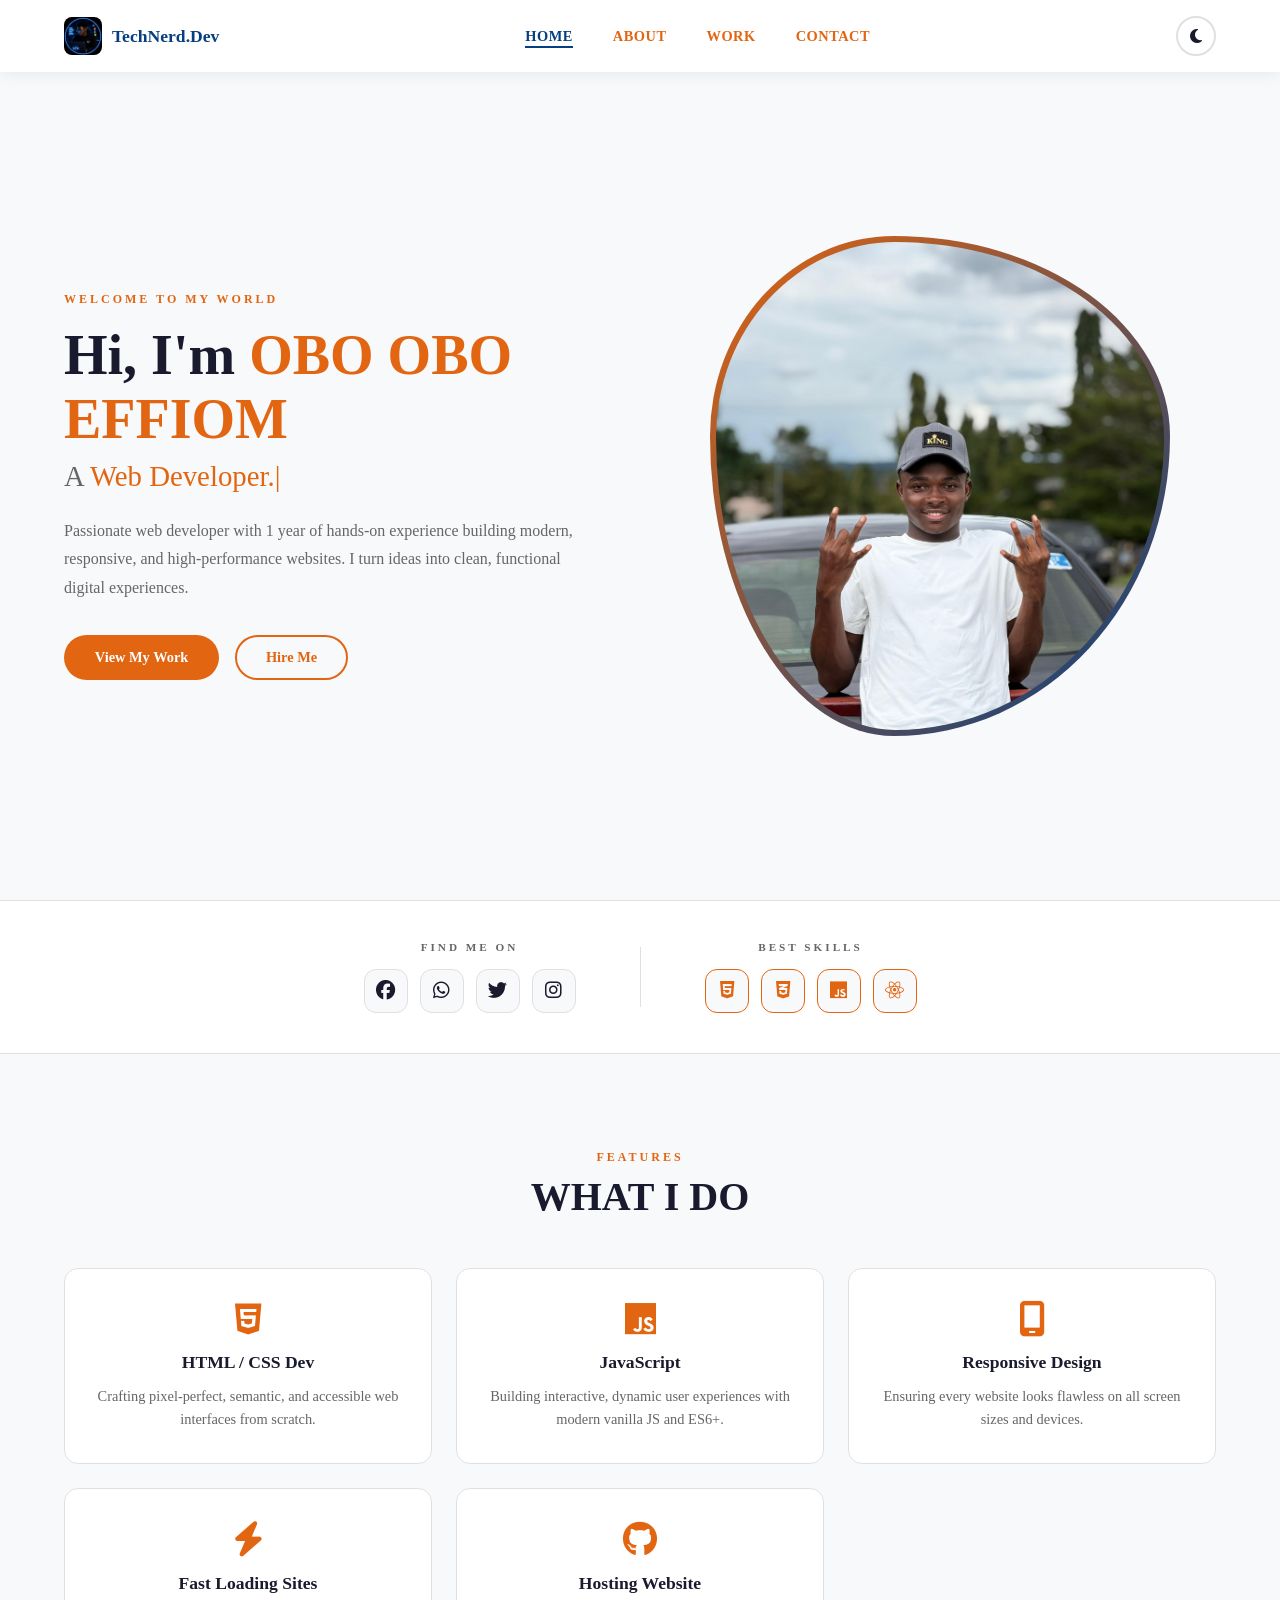
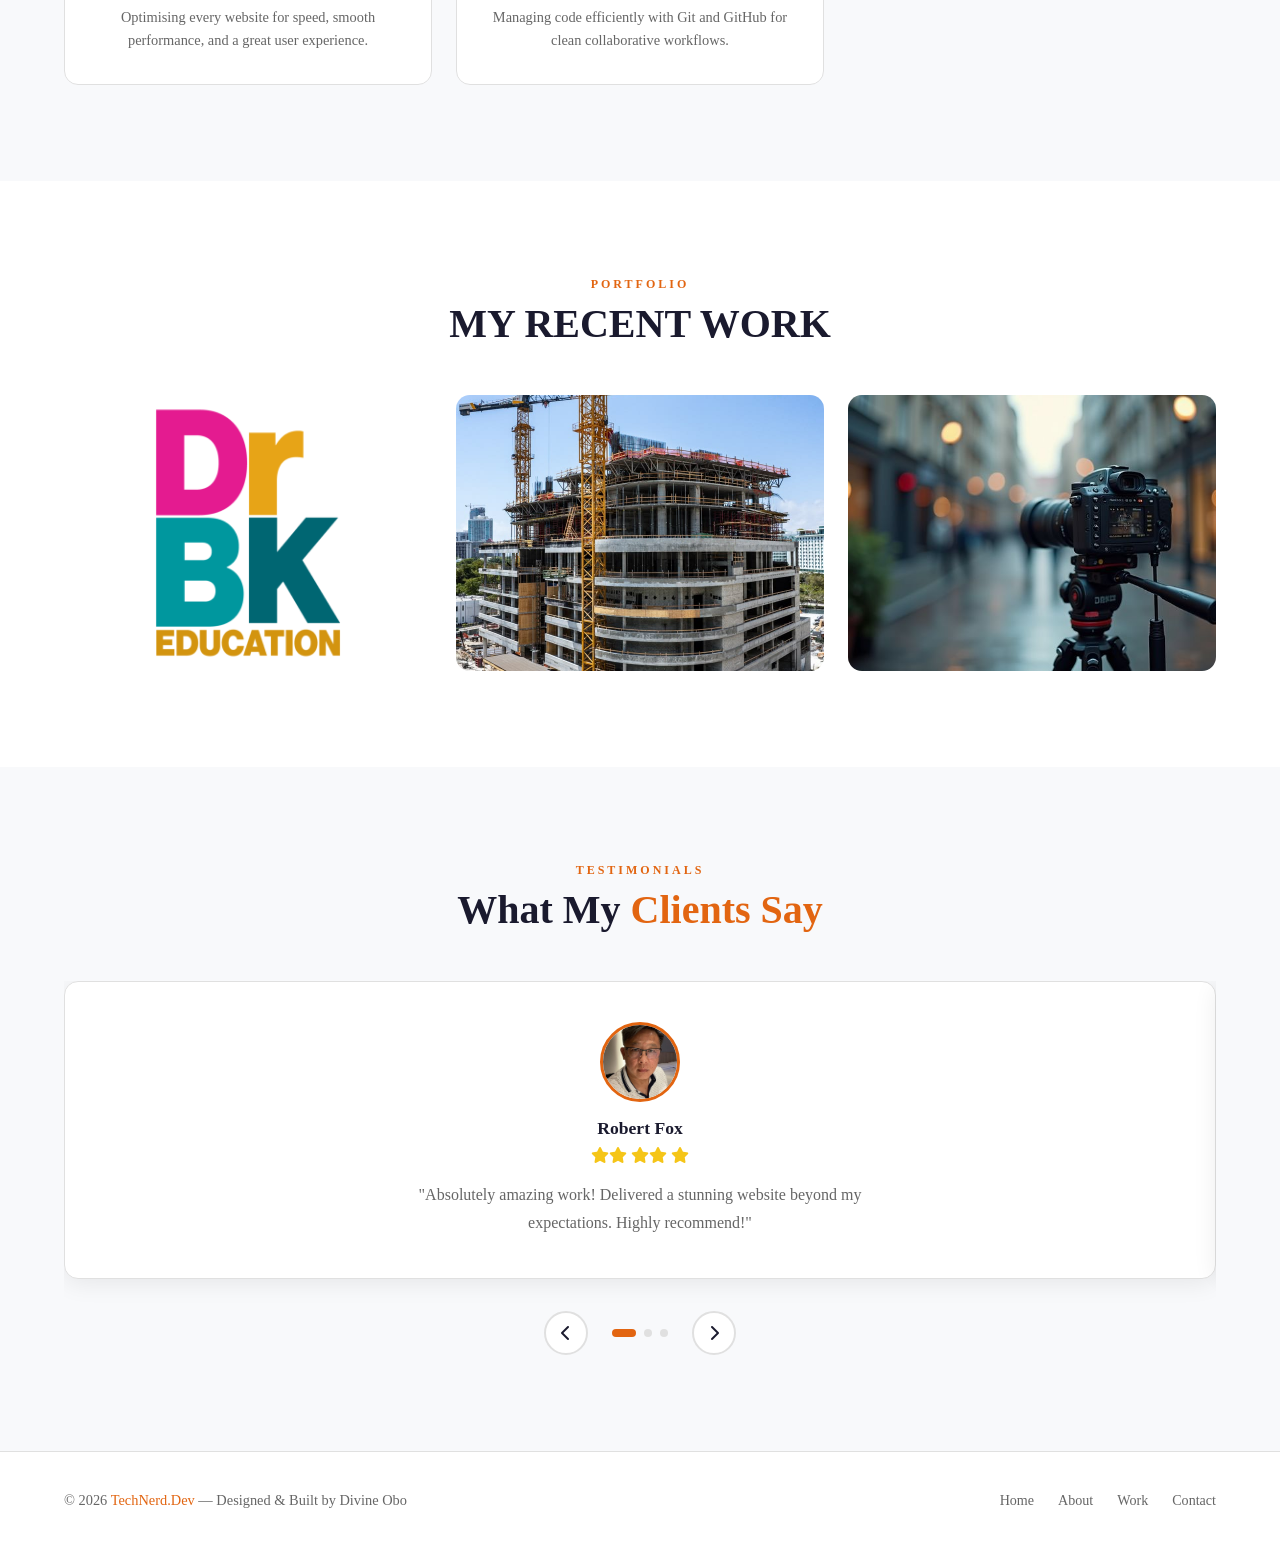
==== index.html @ 186b3e28 "Update index.html" ====
<!DOCTYPE html>
<html lang="en">
<head>
  <meta charset="UTF-8" />
  <meta name="viewport" content="width=device-width, initial-scale=1.0" />
  <title>Deevhyne Web | Portfolio</title>
  <link rel="stylesheet" href="style.css" />
  <link rel="stylesheet" href="https://cdnjs.cloudflare.com/ajax/libs/font-awesome/6.5.0/css/all.min.css" />
</head>
<body>

  <!-- NAVBAR -->
  <nav class="navbar" id="navbar">
    <div class="nav-brand">
      <img src="deevhyne logo.png" alt="Deevhyne Web Logo" class="nav-logo" />
      <span>TechNerd.Dev</span>
    </div>
    <ul class="nav-links" id="navLinks">
      <li><a href="index.html" class="active">HOME</a></li>
      <li><a href="About.html">ABOUT</a></li>
      <li><a href="work.html">WORK</a></li>
      <li><a href="contact.html">CONTACT</a></li>
    </ul>
    <div class="nav-actions">
      <button class="theme-toggle" id="themeToggle" title="Toggle dark mode">
        <i class="fa-solid fa-moon"></i>
      </button>
      <div class="hamburger" id="hamburger">
        <span></span><span></span><span></span>
      </div>
    </div>
  </nav>

  <!-- HERO SECTION -->
  <section class="hero" id="home">
    <div class="hero-content">
      <p class="hero-tag">WELCOME TO MY WORLD</p>
      <h1>Hi, I'm <span class="accent">OBO OBO EFFIOM</span></h1>
      <h2>A <span class="accent typed" id="typedText"></span></h2>
      <p class="hero-desc">
        Passionate web developer with 1 year of hands-on experience building modern, 
        responsive, and high-performance websites. I turn ideas into clean, functional digital experiences.
      </p>
      <div class="hero-btns">
        <a href="work.html" class="btn btn-primary">View My Work</a>
        <a href="contact.html" class="btn btn-outline">Hire Me</a>
      </div>
    </div>
    <div class="hero-image">
      <div class="image-wrapper">
        <img src="divine.jpg" class="img">
      </div>
    </div>
  </section>

  <!-- SOCIAL + SKILLS STRIP -->
  <div class="strip reveal">
    <div class="strip-block">
      <h4>FIND ME ON</h4>
      <div class="social-icons">
        <a href="https://www.facebook.com/profile.php?id=100088836890065" class="soc-icon facebook"><i class="fa-brands fa-facebook"></i></a>
        <a href="https://wa.me/2347013060802" class="soc-icon whatsapp"><i class="fa-brands fa-whatsapp"></i></a>
        <a href="#" class="soc-icon twitter"><i class="fa-brands fa-twitter"></i></a>
        <a href="https://ig.me/m/technerd.dev_26" class="soc-icon instagram"><i class="fa-brands fa-instagram"></i></a>
      </div>
    </div>
    <div class="divider"></div>
    <div class="strip-block">
      <h4>BEST SKILLS</h4>
      <div class="social-icons">
        <span class="soc-icon skill"><i class="fa-brands fa-html5"></i></span>
        <span class="soc-icon skill"><i class="fa-brands fa-css3-alt"></i></span>
        <span class="soc-icon skill"><i class="fa-brands fa-js"></i></span>
        <span class="soc-icon skill"><i class="fa-brands fa-react"></i></span>
      </div>
    </div>
  </div>

  <!-- WHAT I DO -->
  <section class="services reveal" id="services">
    <div class="section-header">
      <p class="tag">FEATURES</p>
      <h2>WHAT I DO</h2>
    </div>
    <div class="services-grid">
      <div class="service-card">
        <i class="fa-brands fa-html5"></i>
        <h3>HTML / CSS Dev</h3>
        <p>Crafting pixel-perfect, semantic, and accessible web interfaces from scratch.</p>
      </div>
      <div class="service-card">
        <i class="fa-brands fa-js"></i>
        <h3>JavaScript</h3>
        <p>Building interactive, dynamic user experiences with modern vanilla JS and ES6+.</p>
      </div>
      <div class="service-card">
        <i class="fa-solid fa-mobile-screen"></i>
        <h3>Responsive Design</h3>
        <p>Ensuring every website looks flawless on all screen sizes and devices.</p>
      </div>
      <div class="service-card">
        <i class="fa-solid fa-bolt"></i>
        <h3>Fast Loading Sites</h3>
        <p>Optimising every website for speed, smooth performance, and a great user experience.</p>
      </div>
      <div class="service-card">
        <i class="fa-brands fa-github"></i>
        <h3>Hosting Website</h3>
        <p>Managing code efficiently with Git and GitHub for clean collaborative workflows.</p>
      </div>
    </div>
  </section>

  <!-- PORTFOLIO PREVIEW -->
  <section class="portfolio reveal" id="portfolio">
    <div class="section-header">
      <p class="tag">PORTFOLIO</p>
      <h2>MY RECENT WORK</h2>
    </div>
    <div class="portfolio-grid">
      <div class="portfolio-card">
        <img src="cropped-Logo-768x768.png" alt="Photography Project" />
        <div class="portfolio-overlay">
          <h3>Dr. Bk-Foundation</h3>
          <p>Non-Governmental Organisation</p>
          <a href="work.html" class="btn btn-primary">View More</a>
        </div>
      </div>
      <div class="portfolio-card">
        <img src="construction.jpg" alt="Unicross Portal" />
        <div class="portfolio-overlay">
          <h3>Jacksmicon Superior Services</h3>
          <p>Construction platform interface</p>
          <a href="work.html" class="btn btn-primary">View More</a>
        </div>
      </div>
      <div class="portfolio-card">
        <img src="BACK.jpg" alt="Music Project" />
        <div class="portfolio-overlay">
          <h3>Lenscraft Photography</h3>
          <p>Capturing Momments</p>
          <a href="work.html" class="btn btn-primary">View More</a>
        </div>
      </div>
    </div>
  </section>

  <!-- TESTIMONIALS -->
  <section class="testimonials reveal" id="testimonials">
    <div class="section-header">
      <p class="tag">TESTIMONIALS</p>
      <h2>What My <span class="accent">Clients Say</span></h2>
    </div>
    <div class="testimonial-carousel">
      <div class="testimonial-track" id="testimonialTrack">
        <div class="testimonial-card">
          <img src="17ae24891c3ccbf20a038279ce8d7a5a.jpg" alt="Robert Fox" />
          <h4>Robert Fox</h4>
          <div class="stars">
            <i class="fa-solid fa-star"></i><i class="fa-solid fa-star"></i>
            <i class="fa-solid fa-star"></i><i class="fa-solid fa-star"></i>
            <i class="fa-solid fa-star"></i>
          </div>
          <p>"Absolutely amazing work! Delivered a stunning website beyond my expectations. Highly recommend!"</p>
        </div>
        <div class="testimonial-card">
          <img src="80dc56272a7b6c8ac949b50ae8a2f2fa.jpg" alt="Kathryn Murphy" />
          <h4>Kathryn Murphy</h4>
          <div class="stars">
            <i class="fa-solid fa-star"></i><i class="fa-solid fa-star"></i>
            <i class="fa-solid fa-star"></i><i class="fa-solid fa-star"></i>
            <i class="fa-solid fa-star"></i>
          </div>
          <p>"Professional, fast, and creative. My site looks incredible and loads super fast!"</p>
        </div>
        <div class="testimonial-card">
          <img src="26a3212a20fa18c33be4158810fafef3.jpg" alt="Thiery Henry" />
          <h4>Thiery Henry</h4>
          <div class="stars">
            <i class="fa-solid fa-star"></i><i class="fa-solid fa-star"></i>>
            <i class="fa-solid fa-star"></i><i class="fa-solid fa-star"></i>
            <i class="fa-solid fa-star"></i>
          </div>
          <p>"Top-notch developer. Great communication and the end result was exactly what I envisioned."</p>
        </div>
      </div>
      <div class="carousel-controls">
        <button id="prevBtn"><i class="fa-solid fa-chevron-left"></i></button>
        <div class="dots" id="carouselDots"></div>
        <button id="nextBtn"><i class="fa-solid fa-chevron-right"></i></button>
      </div>
    </div>
  </section>

  <!-- FOOTER -->
  <footer class="footer">
    <p>© 2026 <span class="accent">TechNerd.Dev</span> — Designed & Built by Divine Obo</p>
    <div class="footer-links">
      <a href="index.html">Home</a>
      <a href="About.html">About</a>
      <a href="work.html">Work</a>
      <a href="contact.html">Contact</a>
    </div>
  </footer>

  <a href="#home" class="scroll-top" id="scrollTop"><i class="fa-solid fa-arrow-up"></i></a>

  <script src="my port.js"></script>
</body>
</html>
---- style.css ----
/* ===== DESIGN TOKENS ===== */
:root {
  --accent: #e26511;
  --accent-hover: #c9530d;
  --blue: #063f81;
  --bg: #f8f9fb;
  --bg2: #ffffff;
  --text: #1a1a2e;
  --text-muted: #666;
  --border: #e0e0e0;
  --card-shadow: 0 4px 24px rgba(0,0,0,0.08);
  --nav-h: 72px;
  --radius: 14px;
  --transition: 0.3s ease;
}

[data-theme="dark"] {
  --bg: #0d0d1a;
  --bg2: #161628;
  --text: #f0f0f0;
  --text-muted: #aaa;
  --border: #2a2a45;
  --card-shadow: 0 4px 24px rgba(0,0,0,0.4);
}

/* ===== RESET ===== */
*, *::before, *::after {
  margin: 0; padding: 0; box-sizing: border-box;
}
html { scroll-behavior: smooth; }

body {
  font-family: Bahnschrift;
  background: var(--bg);
  color: var(--text);
  transition: background var(--transition), color var(--transition);
  overflow-x: hidden;
}

a { text-decoration: none; color: inherit; }
img { max-width: 100%; display: block; }
ul { list-style: none; }

/* ===== UTILITY ===== */
.accent { color: var(--accent); }
.tag {
  font-size: 0.75rem;
  font-weight: 700;
  letter-spacing: 3px;
  color: var(--accent);
  text-transform: uppercase;
  margin-bottom: 0.5rem;
}
.section-header {
  text-align: center;
  margin-bottom: 3rem;
}
.section-header h2 {
  font-size: clamp(1.8rem, 4vw, 2.5rem);
  font-weight: 800;
}

/* ===== BUTTONS ===== */
.btn {
  display: inline-flex;
  align-items: center;
  gap: 0.5rem;
  padding: 0.75rem 1.8rem;
  border-radius: 50px;
  font-weight: 700;
  font-size: 0.9rem;
  cursor: pointer;
  transition: var(--transition);
  border: 2px solid transparent;
}
.btn-primary {
  background: var(--accent);
  color: #fff;
}
.btn-primary:hover {
  background: var(--accent-hover);
  transform: translateY(-2px);
  box-shadow: 0 8px 20px rgba(226,101,17,0.35);
}
.btn-outline {
  border-color: var(--accent);
  color: var(--accent);
  background: transparent;
}
.btn-outline:hover {
  background: var(--accent);
  color: #fff;
  transform: translateY(-2px);
}

/* ===== NAVBAR ===== */
.navbar {
  position: fixed;
  top: 0; left: 0; right: 0;
  height: var(--nav-h);
  display: flex;
  align-items: center;
  justify-content: space-between;
  padding: 0 5%;
  background: var(--bg2);
  box-shadow: 0 2px 16px rgba(0,0,0,0.07);
  z-index: 1000;
  transition: background var(--transition);
}
.navbar.scrolled {
  box-shadow: 0 4px 20px rgba(0,0,0,0.12);
}
.nav-brand {
  display: flex;
  align-items: center;
  gap: 10px;
  font-weight: 800;
  font-size: 1.1rem;
  color: var(--blue);
}
.nav-brand i { font-size: 1.8rem; color: var(--accent); }
.nav-logo {
  width: 38px;
  height: 38px;
  min-width: 38px;
  object-fit: contain;
  border-radius: 8px;
  display: inline-block;
}

.nav-links {
  display: flex;
  gap: 2.5rem;
}
.nav-links a {
  font-weight: 700;
  font-size: 0.9rem;
  letter-spacing: 0.5px;
  color: var(--accent);
  position: relative;
  padding-bottom: 4px;
}
.nav-links a::after {
  content: '';
  position: absolute;
  bottom: 0; left: 0;
  width: 0; height: 2px;
  background: var(--blue);
  transition: width var(--transition);
}
.nav-links a:hover::after,
.nav-links a.active::after { width: 100%; }
.nav-links a.active,
.nav-links a:hover { color: var(--blue); }

.nav-actions {
  display: flex;
  align-items: center;
  gap: 1rem;
}
.theme-toggle {
  background: none;
  border: 2px solid var(--border);
  border-radius: 50%;
  width: 40px; height: 40px;
  cursor: pointer;
  font-size: 1rem;
  color: var(--text);
  display: flex; align-items: center; justify-content: center;
  transition: var(--transition);
}
.theme-toggle:hover { border-color: var(--accent); color: var(--accent); }

.hamburger {
  display: none;
  flex-direction: column;
  gap: 5px;
  cursor: pointer;
  padding: 4px;
}
.hamburger span {
  display: block;
  width: 24px; height: 2px;
  background: var(--text);
  border-radius: 2px;
  transition: var(--transition);
}
.hamburger.open span:nth-child(1) { transform: rotate(45deg) translate(5px, 5px); }
.hamburger.open span:nth-child(2) { opacity: 0; }
.hamburger.open span:nth-child(3) { transform: rotate(-45deg) translate(5px, -5px); }

/* ===== HERO ===== */
.hero {
  min-height: 100vh;
  padding: calc(var(--nav-h) + 4rem) 5% 4rem;
  display: grid;
  grid-template-columns: 1fr 1fr;
  align-items: center;
  gap: 3rem;
  max-width: 1300px;
  margin: 0 auto;
}
.hero-content { animation: slideInLeft 0.8s ease both; }
.hero-tag {
  font-size: 0.75rem;
  font-weight: 700;
  letter-spacing: 3px;
  color: var(--accent);
  text-transform: uppercase;
  margin-bottom: 1rem;
}
.hero-content h1 {
  font-size: clamp(2.2rem, 5vw, 3.5rem);
  font-weight: 900;
  line-height: 1.15;
  margin-bottom: 0.5rem;
}
.hero-content h2 {
  font-size: clamp(1.2rem, 2.5vw, 1.8rem);
  font-weight: 500;
  margin-bottom: 1.5rem;
  color: var(--text-muted);
}
.typed::after {
  content: '|';
  animation: blink 0.7s infinite;
  color: var(--accent);
}
@keyframes blink { 50% { opacity: 0; } }

.hero-desc {
  color: var(--text-muted);
  line-height: 1.8;
  max-width: 520px;
  margin-bottom: 2rem;
}
.hero-btns { display: flex; gap: 1rem; flex-wrap: wrap; }

.hero-image {
  display: flex;
  justify-content: center;
  animation: slideInRight 0.8s ease both;
}
.image-wrapper {
  position: relative;
  width: 460px; height: 500px;
  border-radius: 40% 60% 60% 40% / 40% 40% 60% 60%;
  background: linear-gradient(135deg, var(--accent) 0%, var(--blue) 100%);
  padding: 6px;
  animation: morphBlob 8s ease-in-out infinite;
}
.img{
  object-fit: cover;
  height: 100%;
  width: 100%;
}
@keyframes morphBlob {
  0%,100% { border-radius: 40% 60% 60% 40% / 40% 40% 60% 60%; }
  50% { border-radius: 60% 40% 40% 60% / 60% 60% 40% 40%; }
}
.image-wrapper img {
  width: 100%; height: 100%;
  object-fit: cover;
  border-radius: inherit;
  image-rendering: -webkit-optimize-contrast;
  image-rendering: crisp-edges;
  filter: contrast(1.05) brightness(1.02) sharpen(1);
}

/* ===== STRIP ===== */
.strip {
  display: flex;
  align-items: center;
  justify-content: center;
  gap: 4rem;
  padding: 2.5rem 5%;
  background: var(--bg2);
  border-top: 1px solid var(--border);
  border-bottom: 1px solid var(--border);
  flex-wrap: wrap;
}
.strip-block { text-align: center; }
.strip-block h4 {
  font-size: 0.7rem;
  letter-spacing: 3px;
  color: var(--text-muted);
  margin-bottom: 1rem;
  text-transform: uppercase;
}
.divider {
  width: 1px; height: 60px;
  background: var(--border);
}
.social-icons {
  display: flex;
  gap: 0.75rem;
  flex-wrap: wrap;
  justify-content: center;
}
.soc-icon {
  width: 44px; height: 44px;
  border-radius: 12px;
  display: flex; align-items: center; justify-content: center;
  font-size: 1.2rem;
  background: var(--bg);
  border: 1px solid var(--border);
  cursor: pointer;
  transition: var(--transition);
  color: var(--text);
}
.soc-icon:hover, .soc-icon.skill { color: var(--accent); border-color: var(--accent); }
.facebook:hover { color: #1877f2; border-color: #1877f2; }
.whatsapp:hover { color: #25d366; border-color: #25d366; }
.twitter:hover { color: #1da1f2; border-color: #1da1f2; }
.linkedin:hover { color: #0077b5; border-color: #0077b5; }

/* ===== SERVICES ===== */
.services {
  padding: 6rem 5%;
  max-width: 1300px;
  margin: 0 auto;
}
.services-grid {
  display: grid;
  grid-template-columns: repeat(3, 1fr);
  gap: 1.5rem;
}
.service-card {
  background: var(--bg2);
  border: 1px solid var(--border);
  border-radius: var(--radius);
  padding: 2rem;
  text-align: center;
  transition: var(--transition);
  cursor: default;
}
.service-card:hover {
  transform: translateY(-8px);
  box-shadow: var(--card-shadow);
  border-color: var(--accent);
}
.services-grid:hover .service-card { opacity: 0.5; }
.services-grid:hover .service-card:hover { opacity: 1; }
.service-card i {
  font-size: 2.2rem;
  color: var(--accent);
  margin-bottom: 1rem;
  display: block;
}
.service-card h3 { font-size: 1.1rem; margin-bottom: 0.75rem; }
.service-card p { color: var(--text-muted); font-size: 0.9rem; line-height: 1.6; }

/* ===== PORTFOLIO ===== */
.portfolio {
  padding: 6rem 5%;
  background: var(--bg2);
}
.portfolio-grid {
  display: grid;
  grid-template-columns: repeat(3, 1fr);
  gap: 1.5rem;
  max-width: 1300px;
  margin: 0 auto;
}
.portfolio-card {
  position: relative;
  border-radius: var(--radius);
  overflow: hidden;
  aspect-ratio: 4/3;
}
.portfolio-card img {
  width: 100%; height: 100%;
  object-fit: cover;
  transition: transform 0.5s ease;
}
.portfolio-card:hover img { transform: scale(1.08); }
.portfolio-overlay {
  position: absolute;
  inset: 0;
  background: linear-gradient(to top, rgba(6,63,129,0.9) 0%, transparent 60%);
  display: flex;
  flex-direction: column;
  justify-content: flex-end;
  padding: 1.5rem;
  opacity: 0;
  transition: opacity var(--transition);
}
.portfolio-card:hover .portfolio-overlay { opacity: 1; }
.portfolio-overlay h3 { color: #fff; margin-bottom: 0.25rem; }
.portfolio-overlay p { color: rgba(255,255,255,0.8); font-size: 0.85rem; margin-bottom: 1rem; }

/* ===== TESTIMONIALS ===== */
.testimonials {
  padding: 6rem 5%;
  max-width: 1300px;
  margin: 0 auto;
}
.testimonial-carousel { position: relative; overflow: hidden; }
.testimonial-track {
  display: flex;
  transition: transform 0.5s ease;
}
.testimonial-card {
  min-width: 100%;
  background: var(--bg2);
  border: 1px solid var(--border);
  border-radius: var(--radius);
  padding: 2.5rem;
  text-align: center;
  box-shadow: var(--card-shadow);
}
.testimonial-card img {
  width: 80px; height: 80px;
  border-radius: 50%;
  object-fit: cover;
  margin: 0 auto 1rem;
  border: 3px solid var(--accent);
}
.testimonial-card h4 { font-size: 1.1rem; margin-bottom: 0.5rem; }
.stars { color: #f5c518; margin-bottom: 1rem; font-size: 1rem; }
.testimonial-card p { color: var(--text-muted); line-height: 1.8; max-width: 500px; margin: 0 auto; }
.carousel-controls {
  display: flex;
  align-items: center;
  justify-content: center;
  gap: 1.5rem;
  margin-top: 2rem;
}
.carousel-controls button {
  background: var(--bg2);
  border: 2px solid var(--border);
  border-radius: 50%;
  width: 44px; height: 44px;
  cursor: pointer;
  font-size: 1rem;
  color: var(--text);
  transition: var(--transition);
  display: flex; align-items: center; justify-content: center;
}
.carousel-controls button:hover {
  background: var(--accent);
  color: #fff;
  border-color: var(--accent);
}
.dots { display: flex; gap: 8px; }
.dot {
  width: 8px; height: 8px;
  border-radius: 50%;
  background: var(--border);
  transition: var(--transition);
  cursor: pointer;
}
.dot.active { background: var(--accent); width: 24px; border-radius: 4px; }

/* ===== PAGE HERO ===== */
.page-hero {
  padding: calc(var(--nav-h) + 5rem) 5% 4rem;
  text-align: center;
  background: linear-gradient(135deg, var(--bg) 60%, rgba(226,101,17,0.05) 100%);
}
.page-hero h1 {
  font-size: clamp(2.5rem, 6vw, 4rem);
  font-weight: 900;
  margin-bottom: 1rem;
}
.page-hero p { color: var(--text-muted); max-width: 500px; margin: 0 auto; }

/* ===== STATS BAR ===== */
.stats-bar {
  display: grid;
  grid-template-columns: repeat(4, 1fr);
  gap: 1px;
  background: var(--border);
  border-top: 1px solid var(--border);
  border-bottom: 1px solid var(--border);
}
.stat {
  background: var(--bg2);
  padding: 2.5rem 1rem;
  text-align: center;
}
.stat h2 {
  font-size: 2.5rem;
  font-weight: 900;
  color: var(--accent);
}
.stat p { color: var(--text-muted); font-size: 0.85rem; margin-top: 0.25rem; }

/* ===== WORK PAGE ===== */
.work-section {
  padding: 5rem 5%;
  max-width: 1300px;
  margin: 0 auto;
}
.filter-tabs {
  display: flex;
  gap: 0.75rem;
  margin-bottom: 3rem;
  flex-wrap: wrap;
  justify-content: center;
}
.filter-btn {
  padding: 0.5rem 1.4rem;
  border-radius: 50px;
  border: 2px solid var(--border);
  background: none;
  color: var(--text);
  font-weight: 600;
  font-size: 0.85rem;
  cursor: pointer;
  transition: var(--transition);
}
.filter-btn.active,
.filter-btn:hover {
  background: var(--accent);
  border-color: var(--accent);
  color: #fff;
}
.work-grid {
  display: grid;
  grid-template-columns: repeat(3, 1fr);
  gap: 2rem;
}
.work-card {
  background: var(--bg2);
  border: 1px solid var(--border);
  border-radius: var(--radius);
  overflow: hidden;
  transition: var(--transition);
}
.work-card:hover {
  transform: translateY(-6px);
  box-shadow: var(--card-shadow);
}
.work-card.hidden { display: none; }
.work-card img {
  width: 100%;
  height: 200px;
  object-fit: cover;
}
.work-info {
  padding: 1.5rem;
}
.work-tag {
  display: inline-block;
  background: rgba(226,101,17,0.1);
  color: var(--accent);
  font-size: 0.75rem;
  font-weight: 700;
  padding: 0.25rem 0.75rem;
  border-radius: 50px;
  margin-bottom: 0.75rem;
  letter-spacing: 0.5px;
}
.work-info h3 { margin-bottom: 0.5rem; font-size: 1.1rem; }
.work-info p { color: var(--text-muted); font-size: 0.88rem; line-height: 1.6; margin-bottom: 1rem; }
.work-stack {
  display: flex;
  gap: 0.5rem;
  flex-wrap: wrap;
  margin-bottom: 1.2rem;
}
.work-stack span {
  background: var(--bg);
  border: 1px solid var(--border);
  font-size: 0.75rem;
  padding: 0.2rem 0.6rem;
  border-radius: 4px;
  color: var(--text-muted);
}

/* ===== SKILLS SECTION ===== */
.skills-section {
  padding: 6rem 5%;
  background: var(--bg2);
}
.skills-grid {
  display: grid;
  grid-template-columns: repeat(2, 1fr);
  gap: 2rem;
  max-width: 900px;
  margin: 0 auto;
}
.skill-label {
  display: flex;
  justify-content: space-between;
  font-weight: 600;
  font-size: 0.9rem;
  margin-bottom: 0.5rem;
}
.skill-bar {
  background: var(--border);
  border-radius: 50px;
  height: 8px;
  overflow: hidden;
}
.skill-fill {
  height: 100%;
  border-radius: 50px;
  background: linear-gradient(90deg, var(--accent), var(--blue));
  width: 0;
  transition: width 1.2s ease;
}

/* ===== ABOUT PAGE ===== */
.about-section {
  display: grid;
  grid-template-columns: 1fr 1fr;
  gap: 4rem;
  align-items: center;
  padding: 5rem 5%;
  max-width: 1300px;
  margin: 0 auto;
}
.about-content h2 { font-size: 2rem; font-weight: 900; margin-bottom: 0.25rem; }
.about-content h4 { color: var(--accent); margin-bottom: 1.2rem; font-size: 1rem; }
.about-content p { color: var(--text-muted); line-height: 1.8; margin-bottom: 1rem; }
.about-tags {
  display: flex;
  flex-wrap: wrap;
  gap: 0.6rem;
  margin-top: 1rem;
}
.about-tags span {
  padding: 0.35rem 1rem;
  border-radius: 50px;
  background: rgba(226,101,17,0.1);
  color: var(--accent);
  font-size: 0.82rem;
  font-weight: 600;
}

/* ===== TIMELINE ===== */
.timeline-section {
  padding: 5rem 5%;
  background: var(--bg2);
}
.timeline {
  max-width: 750px;
  margin: 0 auto;
  position: relative;
  padding-left: 2rem;
}
.timeline::before {
  content: '';
  position: absolute;
  left: 0; top: 0; bottom: 0;
  width: 2px;
  background: linear-gradient(to bottom, var(--accent), var(--blue));
  border-radius: 2px;
}
.timeline-item {
  position: relative;
  padding-left: 2rem;
  padding-bottom: 3rem;
}
.timeline-dot {
  position: absolute;
  left: -2.45rem;
  top: 0.3rem;
  width: 14px; height: 14px;
  border-radius: 50%;
  background: var(--accent);
  border: 3px solid var(--bg2);
  box-shadow: 0 0 0 2px var(--accent);
}
.timeline-date {
  font-size: 0.78rem;
  font-weight: 700;
  color: var(--accent);
  letter-spacing: 1px;
  text-transform: uppercase;
}
.timeline-content h3 { margin: 0.5rem 0; font-size: 1.1rem; }
.timeline-content p { color: var(--text-muted); font-size: 0.9rem; line-height: 1.7; }

/* ===== ACHIEVEMENTS ===== */
.achievements {
  padding: 5rem 5%;
  max-width: 1300px;
  margin: 0 auto;
}
.achieve-grid {
  display: grid;
  grid-template-columns: repeat(3, 1fr);
  gap: 1.5rem;
}
.achieve-card {
  background: var(--bg2);
  border: 1px solid var(--border);
  border-radius: var(--radius);
  padding: 2.5rem 2rem;
  text-align: center;
  transition: var(--transition);
}
.achieve-card:hover {
  transform: translateY(-6px);
  box-shadow: var(--card-shadow);
  border-color: var(--accent);
}
.achieve-card i {
  font-size: 2rem;
  color: var(--accent);
  margin-bottom: 1rem;
  display: block;
}
.achieve-card h3 { margin-bottom: 0.75rem; }
.achieve-card p { color: var(--text-muted); font-size: 0.9rem; line-height: 1.6; }

/* ===== CONTACT PAGE ===== */
.contact-section {
  display: grid;
  grid-template-columns: 1fr 1.5fr;
  gap: 4rem;
  padding: 5rem 5%;
  max-width: 1200px;
  margin: 0 auto;
  align-items: start;
}
.contact-info h3 { font-size: 1.5rem; margin-bottom: 1rem; }
.contact-info > p { color: var(--text-muted); line-height: 1.8; margin-bottom: 2rem; }
.contact-items { display: flex; flex-direction: column; gap: 1.5rem; }
.contact-item {
  display: flex;
  align-items: flex-start;
  gap: 1rem;
}
.contact-item i {
  font-size: 1.4rem;
  color: var(--accent);
  margin-top: 0.2rem;
  width: 24px;
}
.contact-item h4 { font-size: 0.9rem; margin-bottom: 0.2rem; }
.contact-item p { color: var(--text-muted); font-size: 0.9rem; }
.contact-form { display: flex; flex-direction: column; gap: 1.2rem; }
.form-group input,
.form-group textarea {
  width: 100%;
  padding: 0.9rem 1.2rem;
  border: 2px solid var(--border);
  border-radius: var(--radius);
  background: var(--bg2);
  color: var(--text);
  font-size: 0.95rem;
  font-family: inherit;
  transition: border-color var(--transition);
  outline: none;
}
.form-group input:focus,
.form-group textarea:focus { border-color: var(--accent); }
.form-group textarea { resize: vertical; }
.form-status {
  font-size: 0.9rem;
  color: #22c55e;
  min-height: 1.2rem;
}

/* ===== FOOTER ===== */
.footer {
  background: var(--bg2);
  border-top: 1px solid var(--border);
  padding: 2.5rem 5%;
  display: flex;
  align-items: center;
  justify-content: space-between;
  flex-wrap: wrap;
  gap: 1rem;
}
.footer p { color: var(--text-muted); font-size: 0.9rem; }
.footer-links { display: flex; gap: 1.5rem; }
.footer-links a {
  color: var(--text-muted);
  font-size: 0.88rem;
  transition: color var(--transition);
}
.footer-links a:hover { color: var(--accent); }

/* ===== SCROLL TO TOP ===== */
.scroll-top {
  position: fixed;
  bottom: 2rem;
  right: 2rem;
  width: 44px; height: 44px;
  background: var(--accent);
  color: #fff;
  border-radius: 50%;
  display: flex;
  align-items: center;
  justify-content: center;
  font-size: 1rem;
  opacity: 0;
  pointer-events: none;
  transition: var(--transition);
  z-index: 999;
  box-shadow: 0 4px 14px rgba(226,101,17,0.4);
}
.scroll-top.visible {
  opacity: 1;
  pointer-events: all;
}
.scroll-top:hover { transform: translateY(-4px); }

/* ===== ANIMATIONS ===== */
@keyframes slideInLeft {
  from { opacity: 0; transform: translateX(-50px); }
  to   { opacity: 1; transform: translateX(0); }
}
@keyframes slideInRight {
  from { opacity: 0; transform: translateX(50px); }
  to   { opacity: 1; transform: translateX(0); }
}
.reveal {
  opacity: 0;
  transform: translateY(40px);
  transition: opacity 0.7s ease, transform 0.7s ease;
}
.reveal.visible {
  opacity: 1;
  transform: translateY(0);
}

/* ===== MEDIA QUERIES ===== */
@media (max-width: 1100px) {
  .services-grid,
  .portfolio-grid,
  .work-grid { grid-template-columns: repeat(2, 1fr); }
  .hero { grid-template-columns: 1fr; text-align: center; }
  .hero-desc { margin: 0 auto 2rem; }
  .hero-btns { justify-content: center; }
  .hero-image { display: none; }
  .about-section { grid-template-columns: 1fr; }
  .about-image { display: none; }
  .contact-section { grid-template-columns: 1fr; }
  .stats-bar { grid-template-columns: repeat(2, 1fr); }
  .skills-grid { grid-template-columns: 1fr; }
}

@media (max-width: 768px) {
  .nav-links {
    position: fixed;
    top: var(--nav-h); left: 0; right: 0;
    background: var(--bg2);
    flex-direction: column;
    align-items: center;
    padding: 2rem 0;
    gap: 1.5rem;
    box-shadow: 0 8px 24px rgba(0,0,0,0.1);
    transform: translateY(-120%);
    transition: transform 0.35s ease;
    border-bottom: 1px solid var(--border);
    z-index: 999;
  }
  .nav-links.open { transform: translateY(0); }
  .hamburger { display: flex; }

  .services-grid,
  .portfolio-grid,
  .work-grid,
  .achieve-grid { grid-template-columns: 1fr; }

  .stats-bar { grid-template-columns: repeat(2, 1fr); }
  .strip { flex-direction: column; gap: 2rem; }
  .divider { width: 80px; height: 1px; }

  .hero { padding-top: calc(var(--nav-h) + 2rem); }
  .page-hero { padding: calc(var(--nav-h) + 3rem) 5% 3rem; }

  .footer { flex-direction: column; text-align: center; }
  .footer-links { justify-content: center; }
}

@media (max-width: 480px) {
  .stats-bar { grid-template-columns: repeat(2, 1fr); }
  .hero-btns { flex-direction: column; align-items: center; }
  .filter-tabs { gap: 0.5rem; }
  .filter-btn { padding: 0.4rem 1rem; font-size: 0.8rem; }
  .btn { padding: 0.65rem 1.4rem; font-size: 0.85rem; }
  .image-wrapper { width: 300px; height: 330px; }
  .work-card img { height: 160px; }
  .scroll-top { bottom: 1rem; right: 1rem; }
}
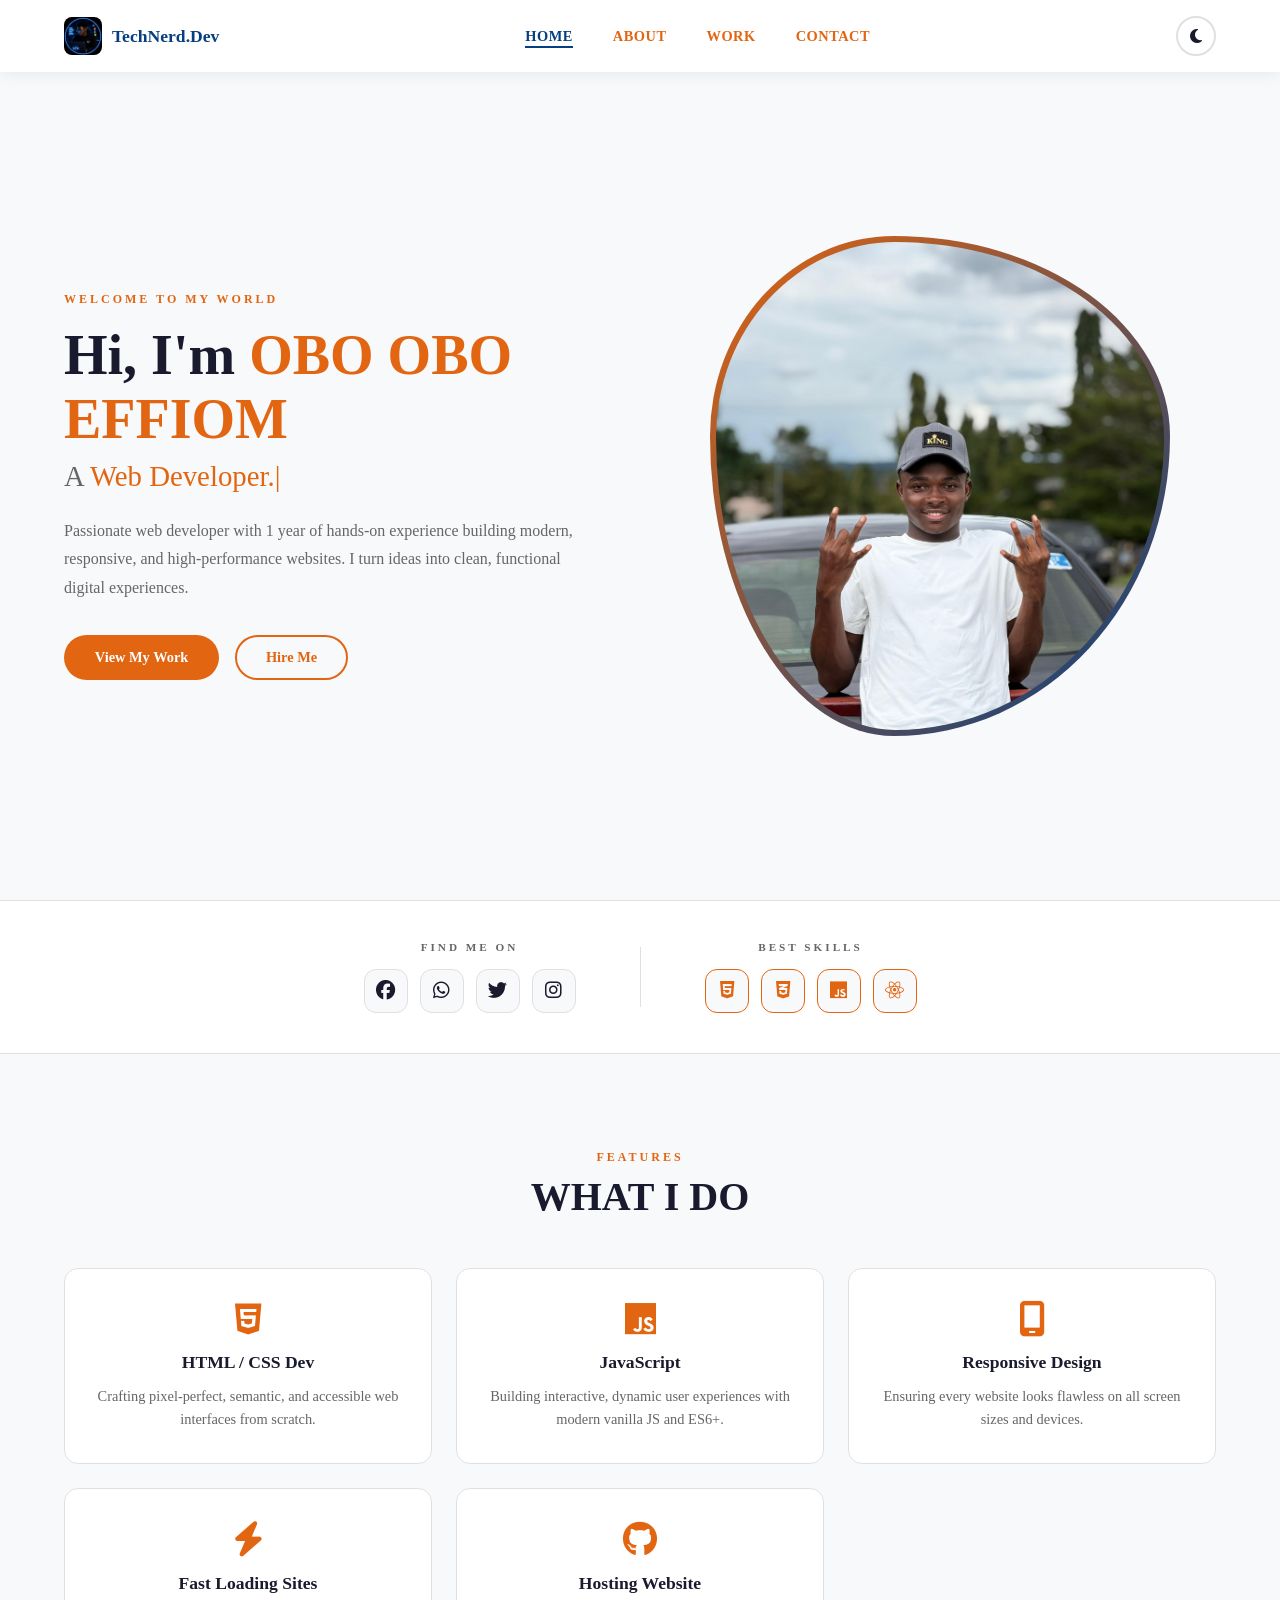
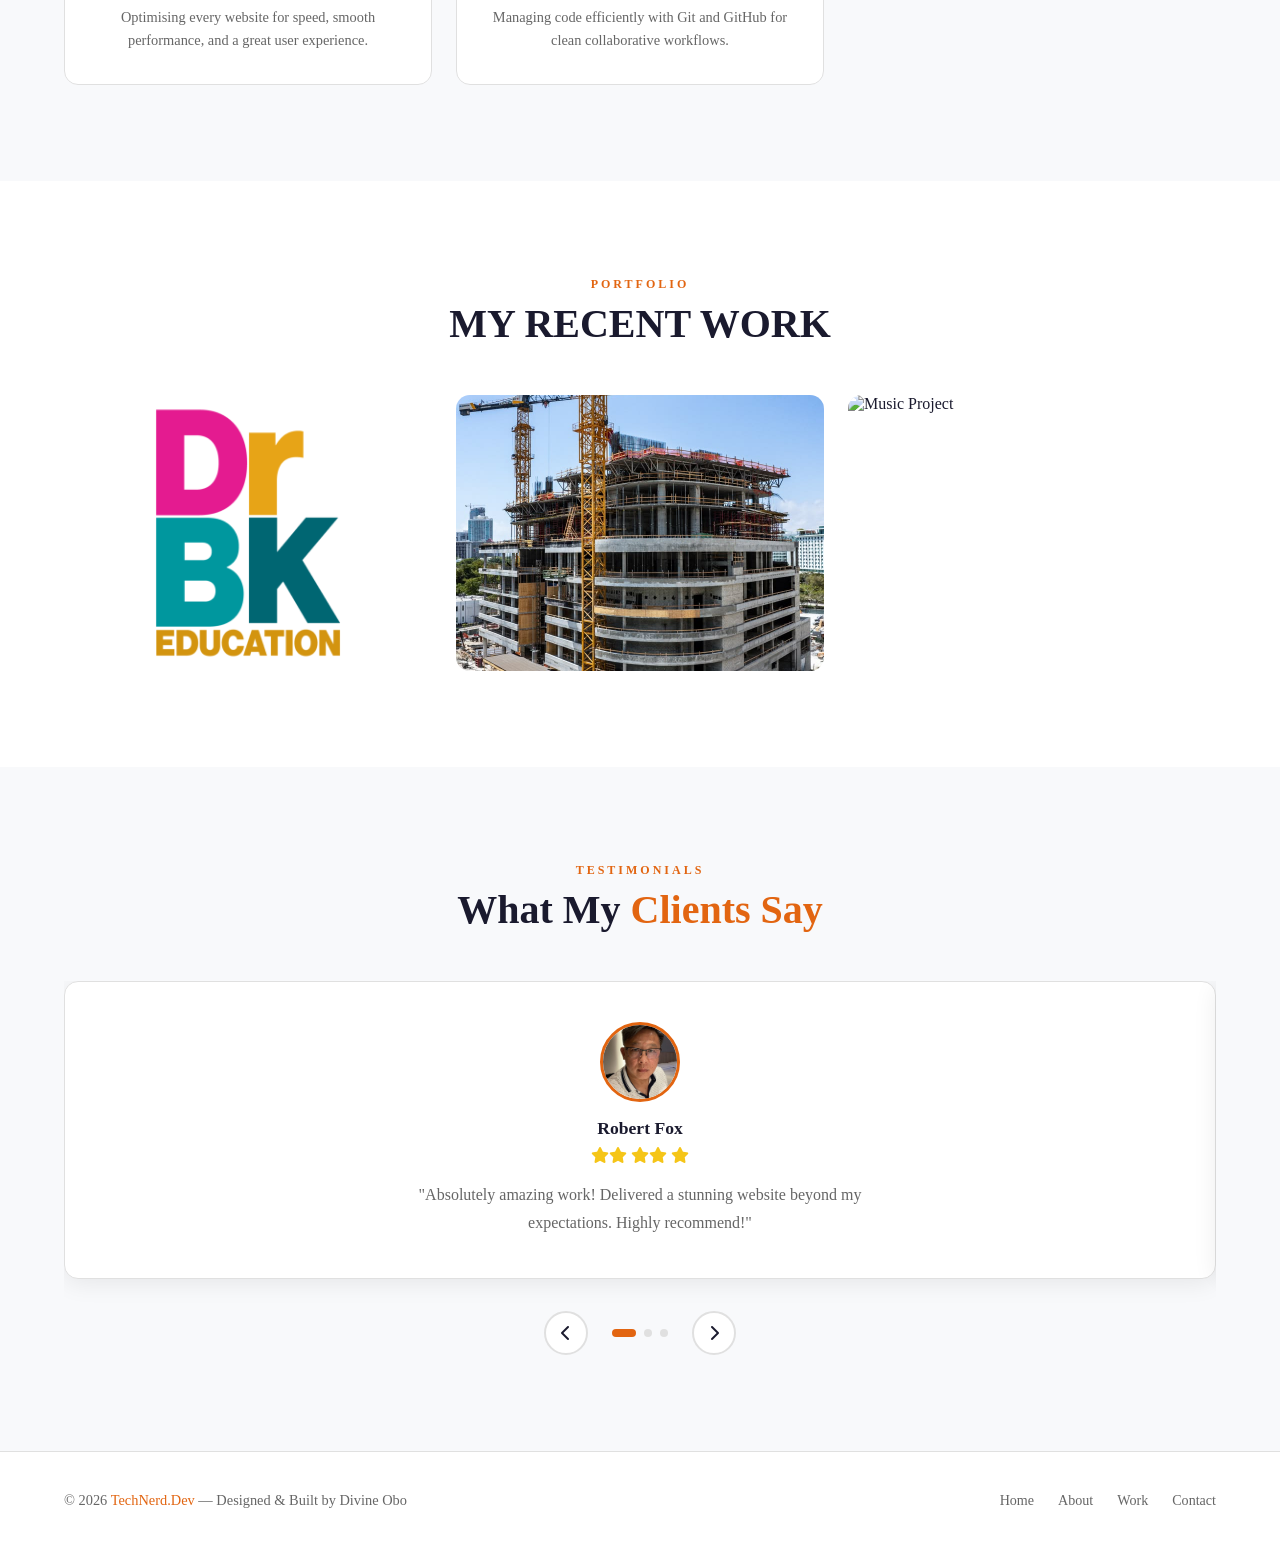
==== commit 53cb5291: "Update portfolio card details and image" ====
--- a/index.html
+++ b/index.html
@@ -135,10 +135,10 @@
         </div>
       </div>
       <div class="portfolio-card">
-        <img src="BACK.jpg" alt="Music Project" />
+        <img src="aet.jpg" alt="Music Project" />
         <div class="portfolio-overlay">
-          <h3>Lenscraft Photography</h3>
-          <p>Capturing Momments</p>
+          <h3>AET Tutorials</h3>
+          <p>Building confidence.Raising excellence.</p>
           <a href="work.html" class="btn btn-primary">View More</a>
         </div>
       </div>
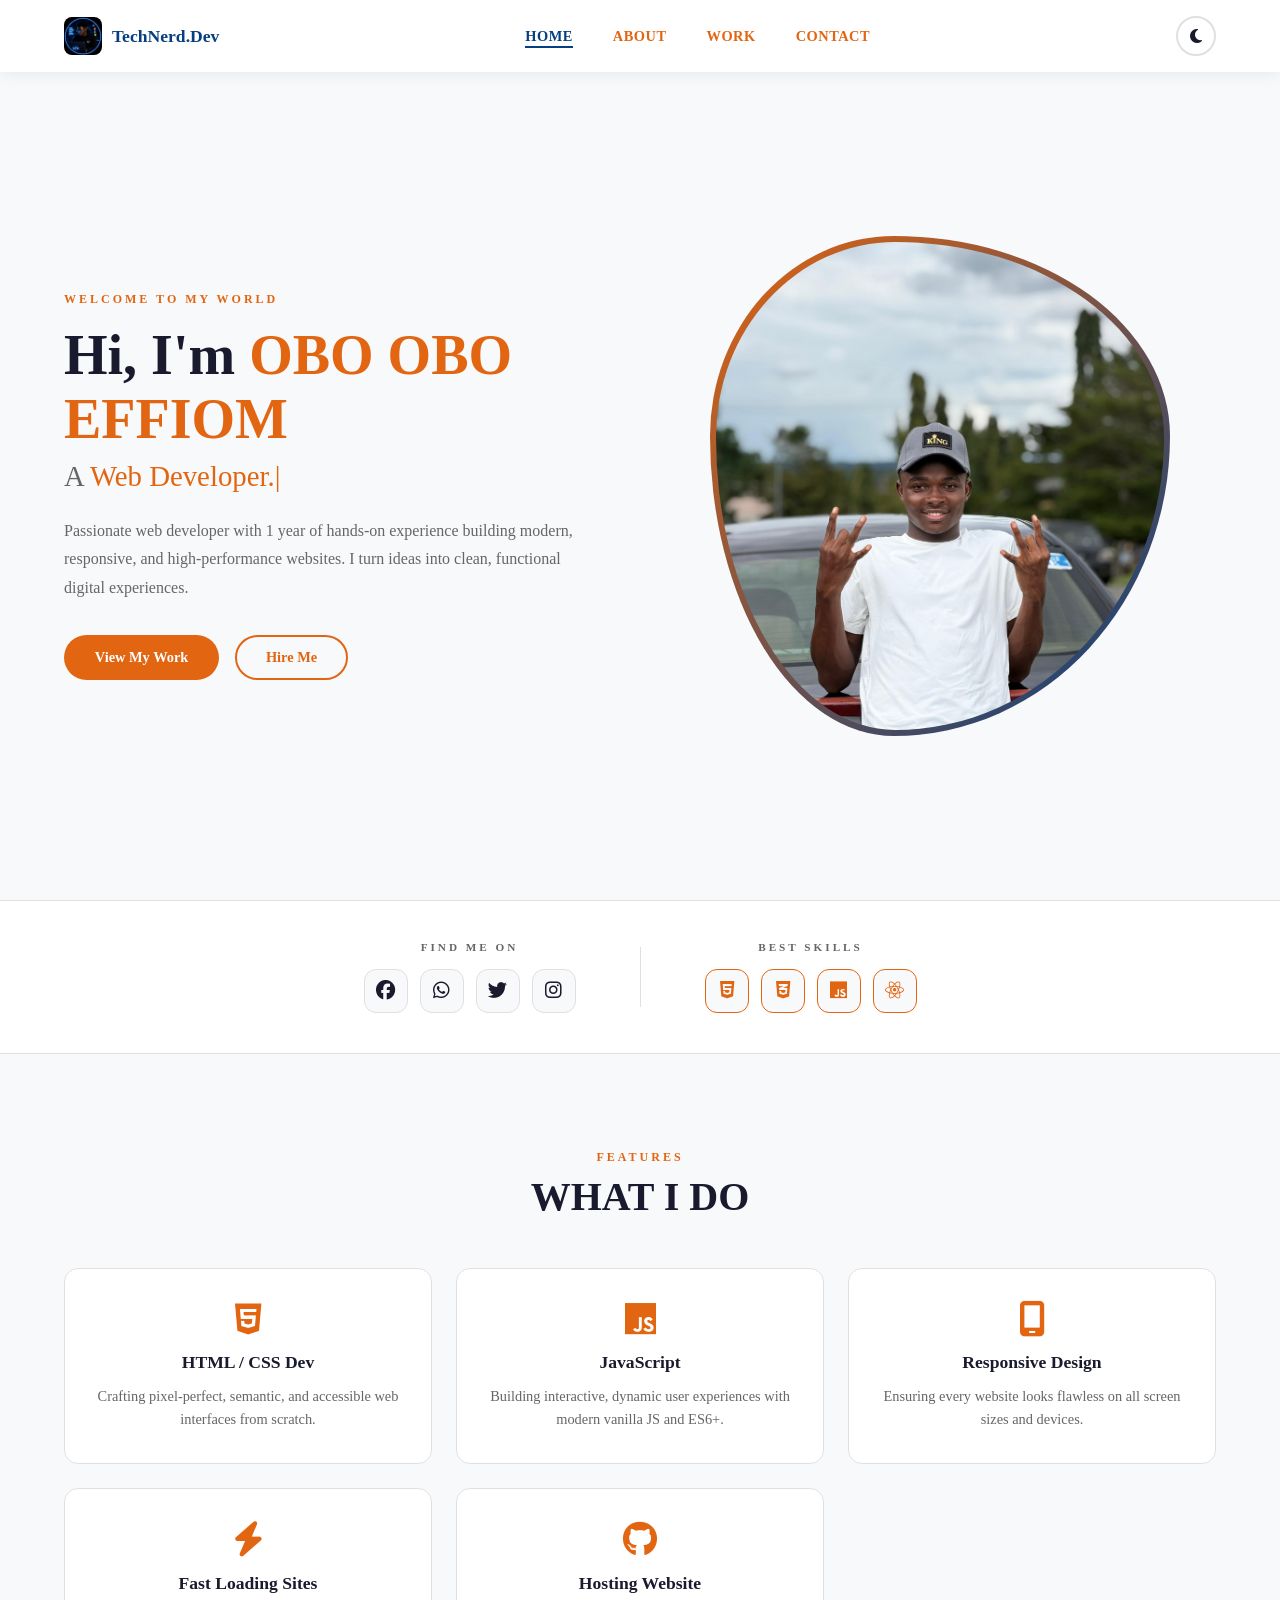
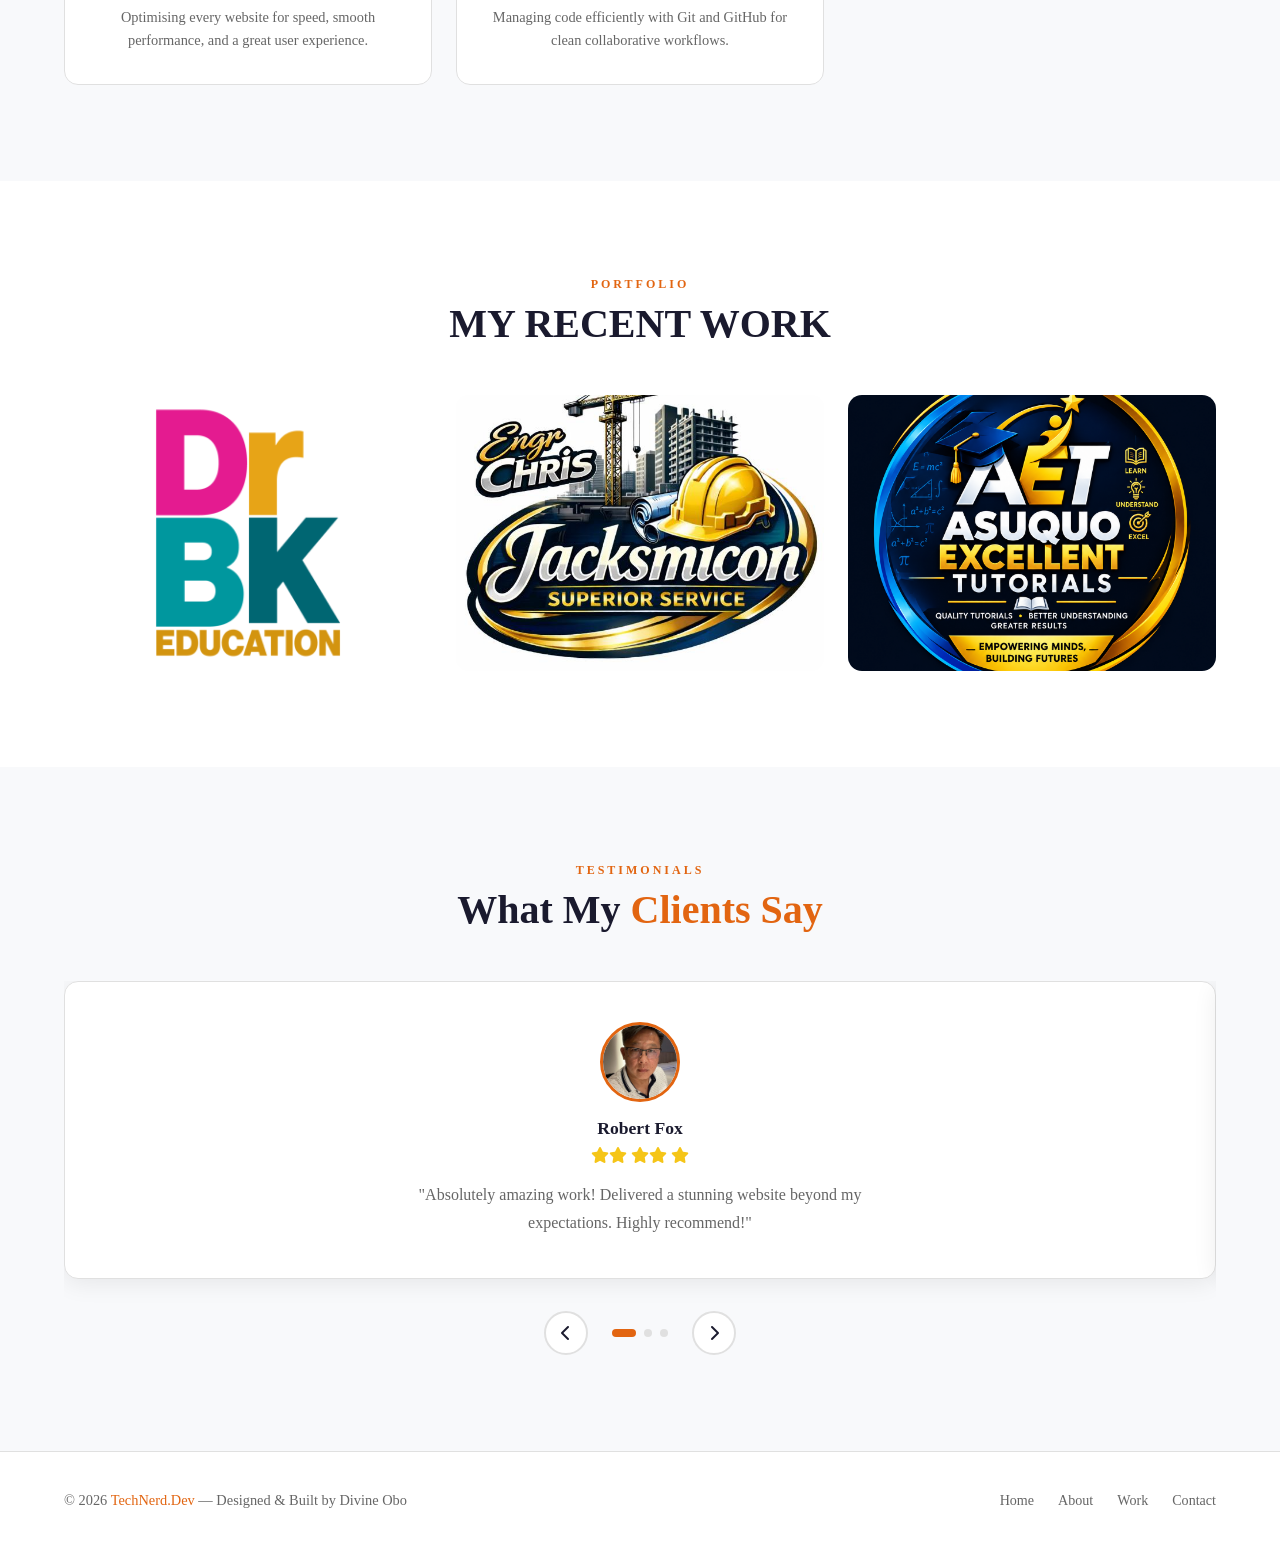
==== commit 447510c4: "Update index.html" ====
--- a/index.html
+++ b/index.html
@@ -127,7 +127,7 @@
         </div>
       </div>
       <div class="portfolio-card">
-        <img src="construction.jpg" alt="Unicross Portal" />
+        <img src="jackslogo.jpg" alt="Unicross Portal" />
         <div class="portfolio-overlay">
           <h3>Jacksmicon Superior Services</h3>
           <p>Construction platform interface</p>
@@ -135,7 +135,7 @@
         </div>
       </div>
       <div class="portfolio-card">
-        <img src="aet.jpg" alt="Music Project" />
+        <img src="aet.png" alt="Music Project" />
         <div class="portfolio-overlay">
           <h3>AET Tutorials</h3>
           <p>Building confidence.Raising excellence.</p>
